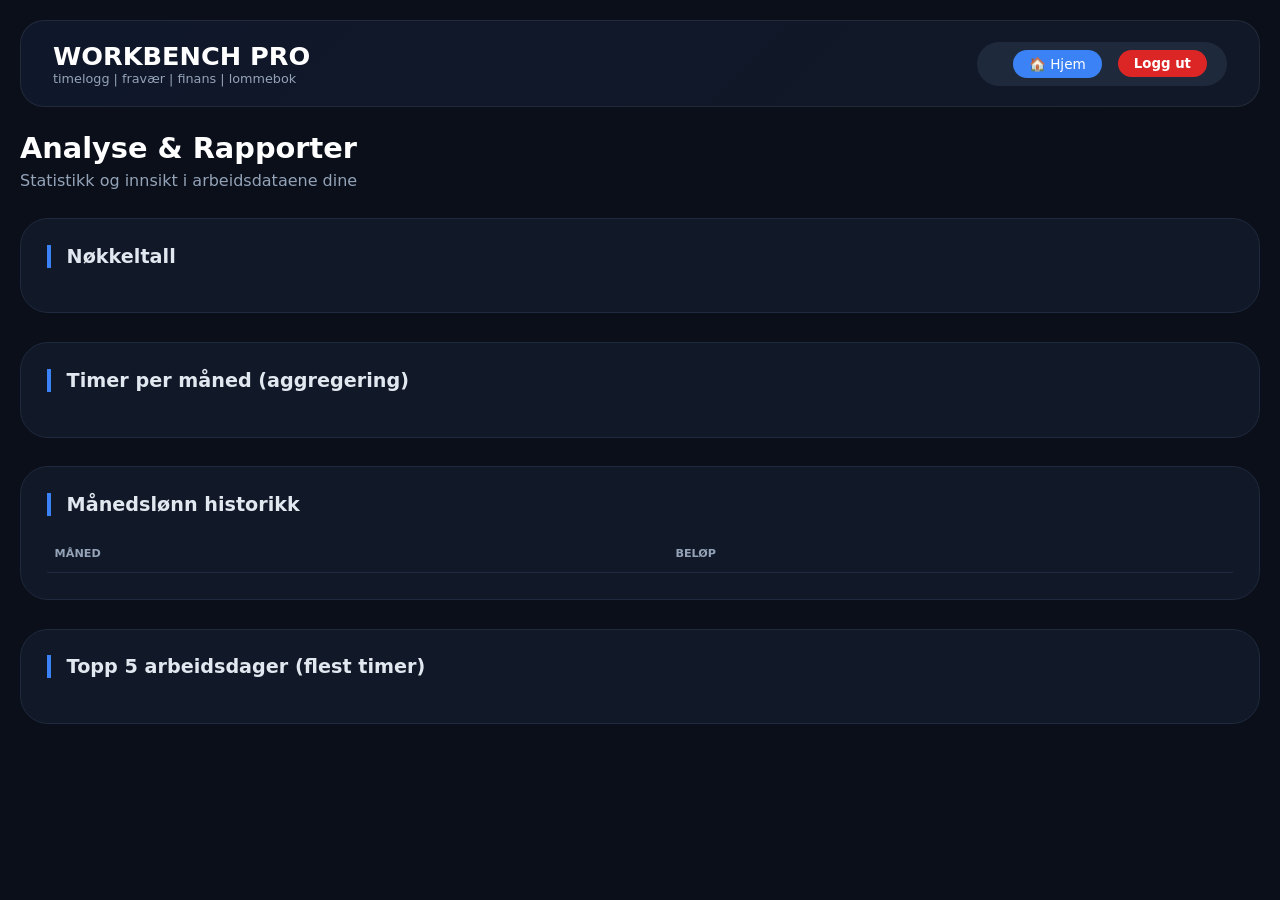
==== analyse.html @ 61dc1c3d "asdfasdf asdfasfd" ====
<!DOCTYPE html>
<html lang="no">
<head>
    <meta charset="UTF-8">
    <meta name="viewport" content="width=device-width, initial-scale=1.0">
    <title>WorkBench Pro - Analyse</title>
    <link rel="stylesheet" href="style.css">
</head>
<body class="dashboard-body">
    <div class="app-wrapper">
        <div class="pro-header">
            <div class="logo-area">
                <h1>WORKBENCH PRO</h1>
                <p>timelogg | fravær | finans | lommebok</p>
            </div>
            <div class="user-area">
                <span class="user-name" id="currentUserDisplay"></span>
                <a href="dashboard.html" class="home-btn">🏠 Hjem</a>
                <button id="logoutBtn" class="logout-btn">Logg ut</button>
            </div>
        </div>
        
        <div class="page-title">
            <h2>Analyse & Rapporter</h2>
            <p>Statistikk og innsikt i arbeidsdataene dine</p>
        </div>
        
        <div class="card-glass">
            <div class="card-title">Nøkkeltall</div>
            <div class="stats-grid" id="statsContainer"></div>
        </div>
        
        <div class="card-glass">
            <div class="card-title">Timer per måned (aggregering)</div>
            <div id="aggregeringContainer" class="aggregering-list"></div>
        </div>
        
        <div class="card-glass">
            <div class="card-title">Månedslønn historikk</div>
            <div class="scroll-table">
                <table class="data-table" id="lonnHistorikkTable">
                    <thead><tr><th>MÅNED</th><th>BELØP</th></thead>
                    <tbody id="lonnHistorikkBody"></tbody>
                </table>
            </div>
        </div>
        
        <div class="card-glass">
            <div class="card-title">Topp 5 arbeidsdager (flest timer)</div>
            <div id="toppArbeidsdager" class="aggregering-list"></div>
        </div>
    </div>
    
    <script src="data.js"></script>
    <script src="analyse.js"></script>
</body>
</html>
---- style.css ----
* {
    margin: 0;
    padding: 0;
    box-sizing: border-box;
    font-family: 'Inter', system-ui, -apple-system, 'Segoe UI', Roboto, sans-serif;
}

/* ========== AUTH SIDE ========== */
.auth-body {
    background: linear-gradient(135deg, #0a0f1a 0%, #0f172a 100%);
    min-height: 100vh;
    display: flex;
    align-items: center;
    justify-content: center;
    padding: 20px;
}

.auth-container {
    width: 100%;
    max-width: 500px;
}

.auth-card {
    background: #111827;
    border-radius: 32px;
    padding: 32px;
    border: 1px solid #1e293b;
    box-shadow: 0 25px 40px -12px rgba(0,0,0,0.5);
}

.auth-header {
    text-align: center;
    margin-bottom: 28px;
}

.auth-header h1 {
    color: white;
    font-size: 1.8rem;
    letter-spacing: -0.5px;
}

.auth-header p {
    color: #94a3b8;
    font-size: 0.85rem;
    margin-top: 6px;
}

.auth-section h3 {
    color: #e2e8f0;
    font-size: 1.1rem;
    margin-bottom: 16px;
}

.auth-divider {
    height: 1px;
    background: #1e293b;
    margin: 24px 0;
}

.auth-message {
    margin-bottom: 20px;
}

/* ========== DASHBOARD SIDE ========== */
.dashboard-body {
    background: #0a0f1a;
    min-height: 100vh;
    padding: 20px;
}

.app-wrapper {
    max-width: 1400px;
    margin: 0 auto;
}

/* Header */
.pro-header {
    background: linear-gradient(135deg, #0f172a 0%, #111827 100%);
    border-radius: 24px;
    padding: 20px 32px;
    margin-bottom: 24px;
    display: flex;
    justify-content: space-between;
    align-items: center;
    flex-wrap: wrap;
    gap: 16px;
    border: 1px solid rgba(255,255,255,0.08);
}

.logo-area h1 {
    color: white;
    font-size: 1.6rem;
    font-weight: 600;
}

.logo-area p {
    color: #94a3b8;
    font-size: 0.8rem;
}

.user-area {
    display: flex;
    align-items: center;
    gap: 16px;
    background: #1e293b;
    padding: 8px 20px;
    border-radius: 60px;
}

.user-name {
    color: #e2e8f0;
    font-weight: 500;
}

.home-btn {
    background: #3b82f6;
    color: white;
    text-decoration: none;
    padding: 6px 16px;
    border-radius: 30px;
    font-size: 0.85rem;
    font-weight: 500;
}

.home-btn:hover {
    background: #2563eb;
}

.logout-btn {
    background: #dc2626;
    border: none;
    padding: 6px 16px;
    border-radius: 30px;
    color: white;
    font-weight: 600;
    cursor: pointer;
}

.logout-btn:hover {
    background: #b91c1c;
}

/* Page Title */
.page-title {
    margin-bottom: 28px;
}

.page-title h2 {
    color: white;
    font-size: 1.8rem;
    font-weight: 600;
}

.page-title p {
    color: #94a3b8;
    margin-top: 6px;
}

/* Navigasjonsmeny (kort) */
.nav-menu {
    display: grid;
    grid-template-columns: repeat(auto-fit, minmax(300px, 1fr));
    gap: 24px;
    margin-top: 20px;
}

.nav-card {
    background: linear-gradient(145deg, #1e293b, #0f172a);
    border-radius: 28px;
    padding: 28px 24px;
    text-decoration: none;
    transition: all 0.3s ease;
    border: 1px solid #1e293b;
    text-align: center;
}

.nav-card:hover {
    transform: translateY(-5px);
    border-color: #3b82f6;
    background: linear-gradient(145deg, #2d3a4e, #1a2438);
}

.nav-icon {
    font-size: 3rem;
    margin-bottom: 16px;
}

.nav-title {
    font-size: 1.3rem;
    font-weight: 700;
    color: white;
    margin-bottom: 8px;
}

.nav-desc {
    font-size: 0.85rem;
    color: #94a3b8;
}

/* KPI Grid */
.kpi-grid {
    display: grid;
    grid-template-columns: repeat(auto-fit, minmax(250px, 1fr));
    gap: 20px;
    margin-bottom: 28px;
}

.kpi-card {
    background: linear-gradient(145deg, #1e293b, #0f172a);
    border-radius: 28px;
    padding: 22px 24px;
    border: 1px solid rgba(71, 85, 105, 0.4);
}

.kpi-label {
    font-size: 0.7rem;
    text-transform: uppercase;
    letter-spacing: 1px;
    font-weight: 600;
    color: #94a3b8;
    margin-bottom: 8px;
}

.kpi-value {
    font-size: 2.2rem;
    font-weight: 800;
    color: #f1f5f9;
}

.kpi-sub {
    font-size: 0.75rem;
    color: #64748b;
    margin-top: 6px;
}

.positive {
    color: #4ade80;
}

.negative {
    color: #f87171;
}

/* Saldo kort for lommebok */
.saldo-card {
    background: linear-gradient(135deg, #1e3a5f, #0f2b44);
    border-radius: 28px;
    padding: 28px 32px;
    margin-bottom: 24px;
    text-align: center;
    border: 1px solid #3b82f6;
}

.saldo-label {
    font-size: 0.8rem;
    text-transform: uppercase;
    letter-spacing: 2px;
    color: #94a3b8;
    margin-bottom: 12px;
}

.saldo-value {
    font-size: 3rem;
    font-weight: 800;
    color: #4ade80;
}

/* Kort */
.card-glass {
    background: #111827;
    border-radius: 28px;
    padding: 1.6rem;
    margin-bottom: 1.8rem;
    border: 1px solid #1f2a3e;
}

.card-title {
    font-size: 1.2rem;
    font-weight: 600;
    color: #e2e8f0;
    margin-bottom: 1.2rem;
    border-left: 4px solid #3b82f6;
    padding-left: 16px;
}

/* Skjema */
.form-row {
    display: grid;
    grid-template-columns: repeat(auto-fit, minmax(180px, 1fr));
    gap: 16px;
    margin-bottom: 20px;
}

.form-group {
    margin-bottom: 16px;
}

.input-field {
    background: #1e293b;
    border: 1px solid #334155;
    border-radius: 18px;
    padding: 12px 16px;
    color: white;
    font-size: 0.9rem;
    width: 100%;
}

.input-field:focus {
    outline: none;
    border-color: #3b82f6;
}

label {
    font-size: 0.7rem;
    font-weight: 600;
    color: #94a3b8;
    display: block;
    margin-bottom: 6px;
    text-transform: uppercase;
}

/* Knapper */
.btn-primary {
    background: #3b82f6;
    border: none;
    border-radius: 40px;
    padding: 12px 24px;
    font-weight: 600;
    color: white;
    cursor: pointer;
    transition: all 0.2s;
}

.btn-primary:hover {
    background: #2563eb;
    transform: translateY(-1px);
}

.btn-secondary {
    background: #4a6a85;
    border: none;
    border-radius: 40px;
    padding: 12px 24px;
    font-weight: 600;
    color: white;
    cursor: pointer;
}

.btn-outline {
    background: transparent;
    border: 1px solid #475569;
    border-radius: 40px;
    padding: 10px 20px;
    font-weight: 600;
    color: #cbd5e1;
    cursor: pointer;
    transition: all 0.2s;
}

.btn-outline:hover {
    background: #1e293b;
    border-color: #3b82f6;
}

.btn-danger {
    background: #dc2626;
    border: none;
    border-radius: 40px;
    padding: 10px 20px;
    font-weight: 600;
    color: white;
    cursor: pointer;
}

.btn-danger:hover {
    background: #b91c1c;
}

.btn-full {
    width: 100%;
}

.flex-between {
    display: flex;
    justify-content: space-between;
    align-items: center;
    gap: 12px;
    flex-wrap: wrap;
}

/* Tabeller */
.data-table {
    width: 100%;
    border-collapse: collapse;
}

.data-table th {
    text-align: left;
    padding: 12px 8px;
    color: #94a3b8;
    font-weight: 600;
    font-size: 0.7rem;
    border-bottom: 1px solid #1f2a3e;
}

.data-table td {
    padding: 12px 8px;
    color: #e2e8f0;
    font-size: 0.85rem;
    border-bottom: 1px solid #1e293b;
}

.action-btn {
    background: none;
    border: none;
    color: #f97316;
    cursor: pointer;
    font-size: 0.75rem;
    padding: 4px 8px;
    border-radius: 12px;
}

.action-btn:hover {
    background: #1e293b;
}

.scroll-table {
    max-height: 400px;
    overflow-y: auto;
}

/* Statistikk */
.stats-grid {
    display: grid;
    grid-template-columns: repeat(auto-fit, minmax(200px, 1fr));
    gap: 16px;
}

.stat-card {
    background: #1e293b;
    border-radius: 20px;
    padding: 16px;
    text-align: center;
}

.stat-number {
    font-size: 1.8rem;
    font-weight: 700;
    color: #3b82f6;
}

.stat-label {
    font-size: 0.7rem;
    color: #94a3b8;
    margin-top: 6px;
}

.aggregering-list {
    display: grid;
    grid-template-columns: repeat(auto-fill, minmax(150px, 1fr));
    gap: 12px;
}

.aggregering-list .stat-card {
    margin: 0;
}

/* Import status */
.import-status {
    margin-top: 12px;
    padding: 10px;
    border-radius: 16px;
}

.info-box {
    background: #1e293b;
    border-radius: 16px;
    padding: 16px;
    color: #cbd5e1;
    font-size: 0.85rem;
}

.warning-text {
    color: #f87171;
    font-size: 0.8rem;
    margin-top: 8px;
}

.footer-note {
    font-size: 0.7rem;
    color: #64748b;
    text-align: center;
    border-top: 1px solid #1e293b;
    padding-top: 16px;
    margin-top: 16px;
}

@media (max-width: 700px) {
    .kpi-value { font-size: 1.5rem; }
    .saldo-value { font-size: 2rem; }
    .card-glass { padding: 1rem; }
    .nav-menu { grid-template-columns: 1fr; }
}
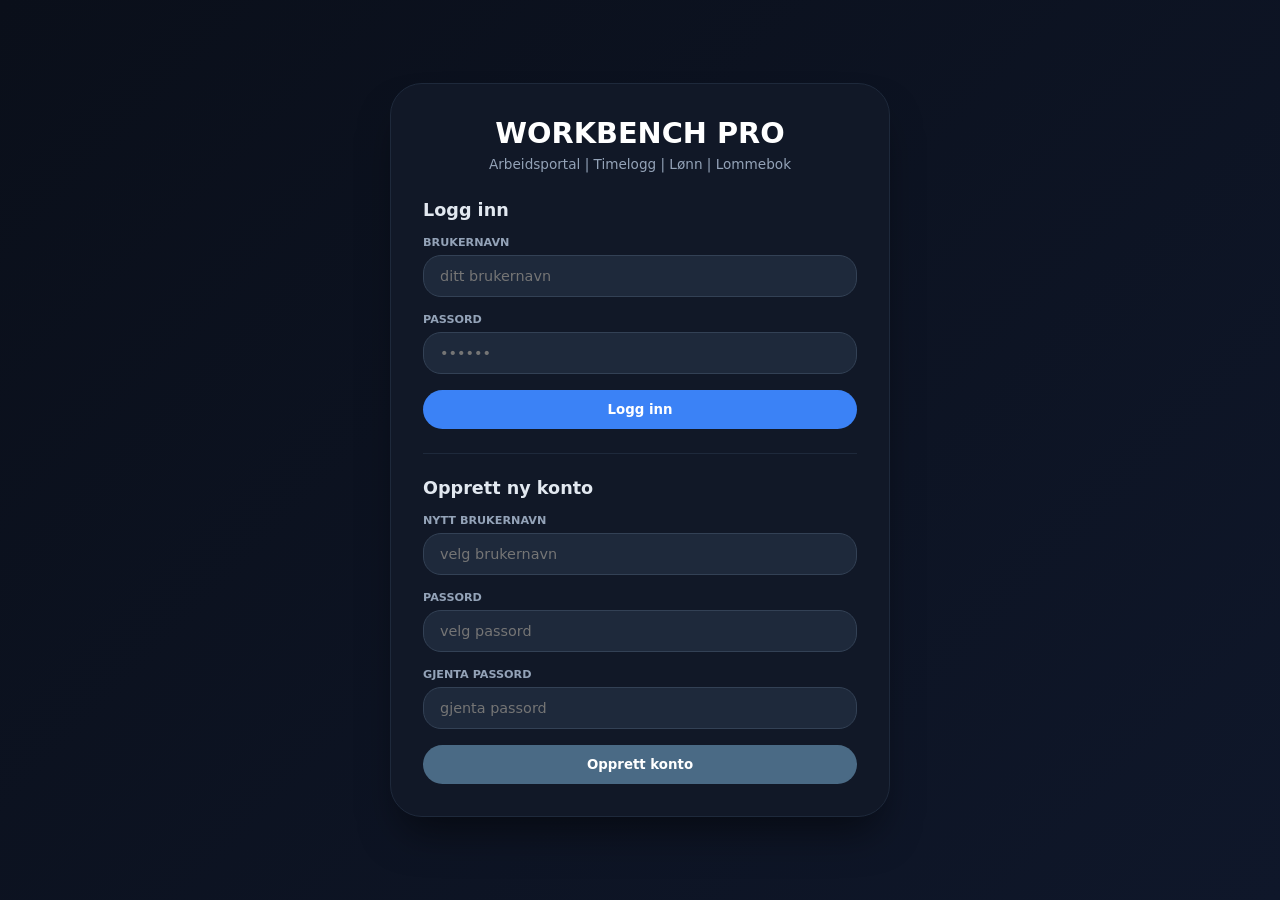
==== commit 8ddb3e85: "asdddda asdfasdf" ====
--- a/analyse.html
+++ b/analyse.html
@@ -4,54 +4,93 @@
     <meta charset="UTF-8">
     <meta name="viewport" content="width=device-width, initial-scale=1.0">
     <title>WorkBench Pro - Analyse</title>
-    <link rel="stylesheet" href="style.css">
+    <style>
+        * { margin: 0; padding: 0; box-sizing: border-box; font-family: 'Inter', system-ui, sans-serif; }
+        body { background: #0a0f1a; min-height: 100vh; padding: 20px; }
+        .app-wrapper { max-width: 1200px; margin: 0 auto; }
+        .pro-header {
+            background: linear-gradient(135deg, #0f172a 0%, #111827 100%);
+            border-radius: 24px;
+            padding: 20px 32px;
+            margin-bottom: 24px;
+            display: flex;
+            justify-content: space-between;
+            align-items: center;
+            flex-wrap: wrap;
+            gap: 16px;
+        }
+        .logo-area h1 { color: white; font-size: 1.6rem; }
+        .user-area { display: flex; align-items: center; gap: 16px; background: #1e293b; padding: 8px 20px; border-radius: 60px; }
+        .user-name { color: #e2e8f0; font-weight: 500; }
+        .home-btn { background: #3b82f6; color: white; text-decoration: none; padding: 6px 16px; border-radius: 30px; }
+        .logout-btn { background: #dc2626; border: none; padding: 6px 16px; border-radius: 30px; color: white; cursor: pointer; }
+        .page-title { margin-bottom: 28px; }
+        .page-title h2 { color: white; font-size: 1.8rem; }
+        .card-glass { background: #111827; border-radius: 28px; padding: 1.6rem; margin-bottom: 1.8rem; border: 1px solid #1f2a3e; }
+        .card-title { font-size: 1.2rem; font-weight: 600; color: #e2e8f0; margin-bottom: 1.2rem; border-left: 4px solid #3b82f6; padding-left: 16px; }
+        .stats-grid { display: grid; grid-template-columns: repeat(auto-fit, minmax(200px, 1fr)); gap: 16px; }
+        .stat-card { background: #1e293b; border-radius: 20px; padding: 16px; text-align: center; }
+        .stat-number { font-size: 1.8rem; font-weight: 700; color: #3b82f6; }
+        .stat-label { font-size: 0.7rem; color: #94a3b8; margin-top: 6px; }
+        .aggregering-list { display: grid; grid-template-columns: repeat(auto-fill, minmax(150px, 1fr)); gap: 12px; }
+        .data-table { width: 100%; border-collapse: collapse; }
+        .data-table th { text-align: left; padding: 12px 8px; color: #94a3b8; border-bottom: 1px solid #1f2a3e; }
+        .data-table td { padding: 12px 8px; color: #e2e8f0; border-bottom: 1px solid #1e293b; }
+        .scroll-table { max-height: 300px; overflow-y: auto; }
+    </style>
 </head>
-<body class="dashboard-body">
+<body>
     <div class="app-wrapper">
         <div class="pro-header">
-            <div class="logo-area">
-                <h1>WORKBENCH PRO</h1>
-                <p>timelogg | fravær | finans | lommebok</p>
-            </div>
-            <div class="user-area">
-                <span class="user-name" id="currentUserDisplay"></span>
-                <a href="dashboard.html" class="home-btn">🏠 Hjem</a>
-                <button id="logoutBtn" class="logout-btn">Logg ut</button>
-            </div>
+            <div class="logo-area"><h1>WORKBENCH PRO</h1></div>
+            <div class="user-area"><span class="user-name" id="currentUserDisplay"></span><a href="dashboard.html" class="home-btn">Hjem</a><button id="logoutBtn" class="logout-btn">Logg ut</button></div>
         </div>
+        <div class="page-title"><h2>Analyse & Rapporter</h2><p>Statistikk og innsikt i arbeidsdataene dine</p></div>
+        <div class="card-glass"><div class="card-title">Nøkkeltall</div><div class="stats-grid" id="statsContainer"></div></div>
+        <div class="card-glass"><div class="card-title">Timer per måned</div><div id="aggregeringContainer" class="aggregering-list"></div></div>
+        <div class="card-glass"><div class="card-title">Månedslønn historikk</div><div class="scroll-table"><table class="data-table"><thead><tr><th>MÅNED</th><th>BELØP</th></thead><tbody id="lonnHistorikkBody"></tbody></table></div></div>
+        <div class="card-glass"><div class="card-title">Topp 5 arbeidsdager</div><div id="toppArbeidsdager" class="aggregering-list"></div></div>
+    </div>
+    <script>
+        const currentUser = sessionStorage.getItem('workbench_currentUser');
+        if (!currentUser) { window.location.href = 'index.html'; }
+        document.getElementById('currentUserDisplay').innerText = currentUser;
         
-        <div class="page-title">
-            <h2>Analyse & Rapporter</h2>
-            <p>Statistikk og innsikt i arbeidsdataene dine</p>
-        </div>
+        function loadData() {
+            const raw = localStorage.getItem(`workbench_${currentUser}`);
+            return raw ? JSON.parse(raw) : { timerLogg: [], fravær: [], månedslønn: [], walletHistory: [], saldo: 0 };
+        }
+        function formatNOK(verdi) { return verdi.toLocaleString('nb-NO') + ' kr'; }
         
-        <div class="card-glass">
-            <div class="card-title">Nøkkeltall</div>
-            <div class="stats-grid" id="statsContainer"></div>
-        </div>
+        const data = loadData();
+        const totalTimer = data.timerLogg.reduce((s, t) => s + t.totalTimer, 0);
+        const totalFravær = data.fravær.reduce((s, f) => s + f.timerFravær, 0);
+        const totalLønn = data.månedslønn.reduce((s, l) => s + l.beløp, 0);
+        const snittLønn = data.månedslønn.length ? totalLønn / data.månedslønn.length : 0;
         
-        <div class="card-glass">
-            <div class="card-title">Timer per måned (aggregering)</div>
-            <div id="aggregeringContainer" class="aggregering-list"></div>
-        </div>
+        document.getElementById('statsContainer').innerHTML = `
+            <div class="stat-card"><div class="stat-number">${totalTimer.toFixed(1)} h</div><div class="stat-label">Totalt timer jobbet</div></div>
+            <div class="stat-card"><div class="stat-number">${totalFravær.toFixed(1)} h</div><div class="stat-label">Totalt fravær</div></div>
+            <div class="stat-card"><div class="stat-number">${formatNOK(totalLønn)}</div><div class="stat-label">Total lønn registrert</div></div>
+            <div class="stat-card"><div class="stat-number">${formatNOK(snittLønn)}</div><div class="stat-label">Gjennomsnittlig månedslønn</div></div>
+            <div class="stat-card"><div class="stat-number">${data.walletHistory.length}</div><div class="stat-label">Antall transaksjoner</div></div>
+            <div class="stat-card"><div class="stat-number">${data.månedslønn.length}</div><div class="stat-label">Måneder med lønn</div></div>
+        `;
         
-        <div class="card-glass">
-            <div class="card-title">Månedslønn historikk</div>
-            <div class="scroll-table">
-                <table class="data-table" id="lonnHistorikkTable">
-                    <thead><tr><th>MÅNED</th><th>BELØP</th></thead>
-                    <tbody id="lonnHistorikkBody"></tbody>
-                </table>
-            </div>
-        </div>
+        const byMonth = {};
+        data.timerLogg.forEach(t => { const month = t.dato.slice(0,7); byMonth[month] = (byMonth[month] || 0) + t.totalTimer; });
+        document.getElementById('aggregeringContainer').innerHTML = Object.entries(byMonth).sort().map(([m, h]) => `<div class="stat-card"><div class="stat-number">${h.toFixed(1)} h</div><div class="stat-label">${m}</div></div>`).join('');
+        if (Object.keys(byMonth).length === 0) document.getElementById('aggregeringContainer').innerHTML = '<div class="stat-card">Ingen timer registrert</div>';
         
-        <div class="card-glass">
-            <div class="card-title">Topp 5 arbeidsdager (flest timer)</div>
-            <div id="toppArbeidsdager" class="aggregering-list"></div>
-        </div>
-    </div>
-    
-    <script src="data.js"></script>
-    <script src="analyse.js"></script>
+        const lonnSorted = [...data.månedslønn].sort((a,b) => b.måned.localeCompare(a.måned));
+        document.getElementById('lonnHistorikkBody').innerHTML = lonnSorted.map(l => `<tr><td>${l.måned}</td><td>${formatNOK(l.beløp)}</td></tr>`).join('');
+        if (lonnSorted.length === 0) document.getElementById('lonnHistorikkBody').innerHTML = '<tr><td colspan="2">Ingen lønn registrert</td></tr>';
+        
+        const toppDager = [...data.timerLogg].sort((a,b) => b.totalTimer - a.totalTimer).slice(0,5);
+        document.getElementById('toppArbeidsdager').innerHTML = toppDager.map(t => `<div class="stat-card"><div class="stat-number">${t.totalTimer} h</div><div class="stat-label">${t.dato} - ${t.beskrivelse || 'Arbeid'}</div></div>`).join('');
+        if (toppDager.length === 0) document.getElementById('toppArbeidsdager').innerHTML = '<div class="stat-card">Ingen timer registrert</div>';
+        
+        document.getElementById('logoutBtn').addEventListener('click', () => { sessionStorage.removeItem('workbench_currentUser'); window.location.href = 'index.html'; });
+    </script>
 </body>
 </html>
